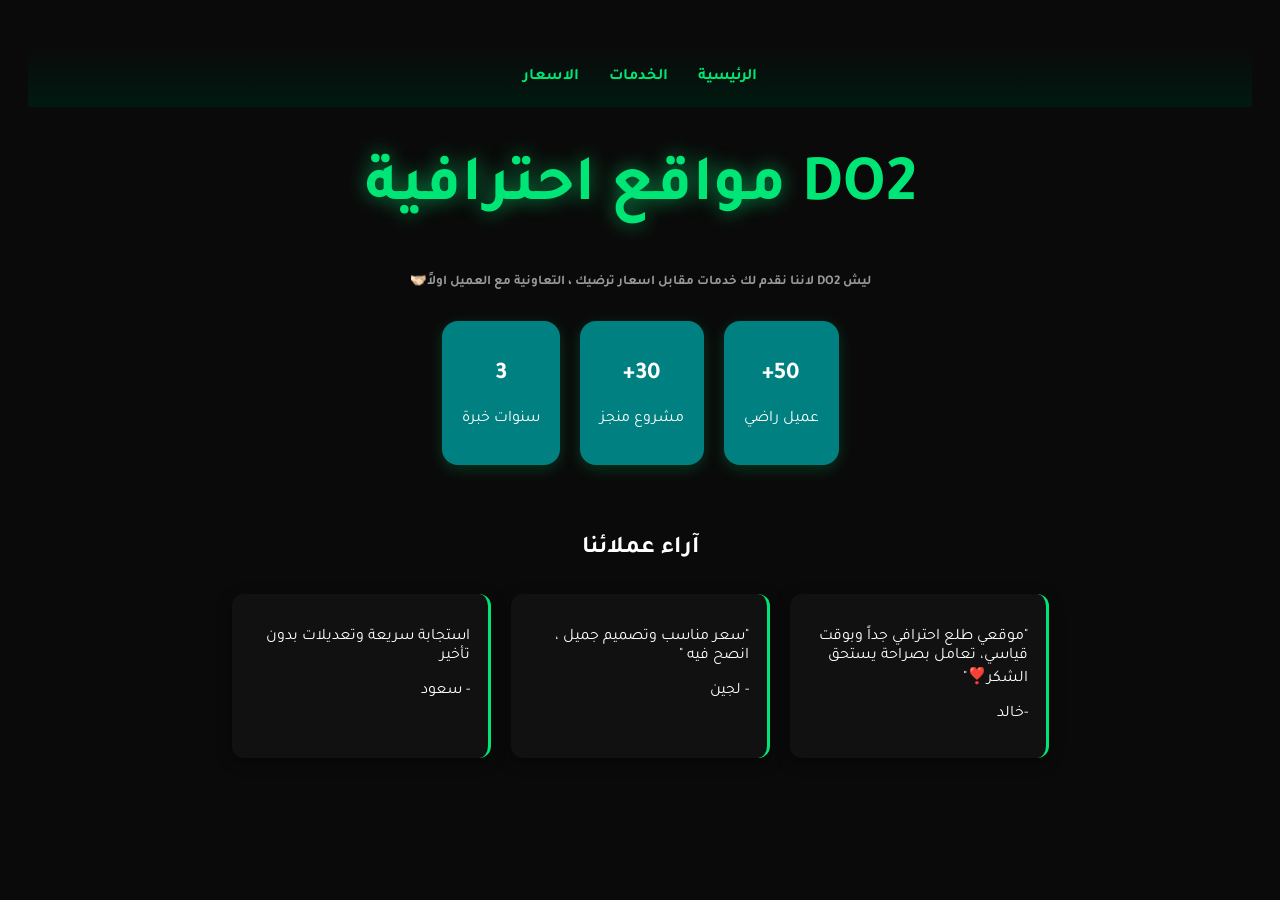
==== index.html @ 1d55e8dd "Add files via upload" ====
<!DOCTYPE html>
<html lang="ar" dir="rtl">
<head>
<meta charset="UTF-8">
<meta name="viewport" content="width=device-width, initial-scale=1.0">

<link rel="preconnect" href="https://fonts.googleapis.com">
<link href="https://fonts.googleapis.com/css2?family=Tajawal:wght@400;700;900&display=swap" rel="stylesheet">

<style>

nav {
	display: flex;
	justify-content: center;
	gap: 30px;
	padding: 20px;
	background: linear-gradient(180deg, #0a0a0a, #001a10);
}

nav a {
	color: #00e676;
	text-decoration: none;
	font-weight: bold;
}

.container {
	display: flex;
	justify-content: center;
	gap: 20px;
	margin-top: 30px;
	flex-wrap: wrap;
}

.stat {
	background: #008080;
	border-radius: 16px;
	box-shadow: 0 4px 15px rgba(0, 230, 118, 0.2);
	padding: 20px;
	text-align: center;
	transition: transform 0.3s, box-shadow 0.3s;
}

.stat:hover {
	transform: translateY(-8px);
	box-shadow: 0 8px 25px rgba(0, 230, 118, 0.35);
}

body {
	background: #0a0a0a;
	color: white;
	text-align: center;
	font-family: 'Tajawal', sans-serif;
	padding: 40px 20px;
	animation: fadeIn 1s ease;
}

.section-title {
	margin-top: 70px;
}

h5 {
	color: #999;
	max-width: 500px;
	margin: 15px auto;
}

h1 {
	color: #00e676;
	font-size: 65px;
}

.review {
	background: #111;
	border-right: 3px solid #00e676;
	border-radius: 12px;
	box-shadow: 0 4px 15px rgba(0, 0, 0, 0.4);
	padding: 18px;
	width: 220px;
	text-align: right;
}

.highlight {
	color: #00e676;
	text-shadow: 0 0 20px rgba(0, 230, 118, 0.6);
}

@media (max-width: 480px) {
	h1 { font-size: 40px; }
	h5 { font-size: 14px; }
}

@keyframes fadeIn {
	from { opacity: 0; transform: translateY(20px); }
	to { opacity: 1; transform: translateY(0); }
}

</style>
</head>

<body>

<nav>
<a href="index.html"> الرئيسية</a>
<a href="services.html">الخدمات</a>
<a href="pricing.html">الاسعار</a>
</nav>

<h1>DO2 <span class="highlight">مواقع احترافية</span></h1>

<h5> ليش DO2 لاننا نقدم لك خدمات مقابل اسعار ترضيك ، التعاونية مع العميل اولاً🫱🏻‍🫲🏼</h5>

<div class="container">
	<div class="stat">
		<h2>50+</h2>
		<p>عميل راضي</p>
	</div>
	<div class="stat">
		<h2>30+</h2>
		<p>مشروع منجز</p>
	</div>
	<div class="stat">
		<h2>3</h2>
		<p>سنوات خبرة</p>
	</div>
</div>

<h2 class="section-title">آراء عملائنا</h2>

<div class="container">
	<div class="review">
		<p>"موقعي طلع احترافي جداً وبوقت قياسي، تعامل بصراحة يستحق الشكر❣️"</p>
		<p>-خالد</p>
	</div>
	<div class="review">
		<p>"سعر مناسب وتصميم جميل ، انصح فيه "</p>
		<p>- لجين </p>
	</div>
	<div class="review">
		<p> استجابة سريعة وتعديلات بدون تأخير</p>
		<p>- سعود </p>
	</div>
</div>

</body>
</html>
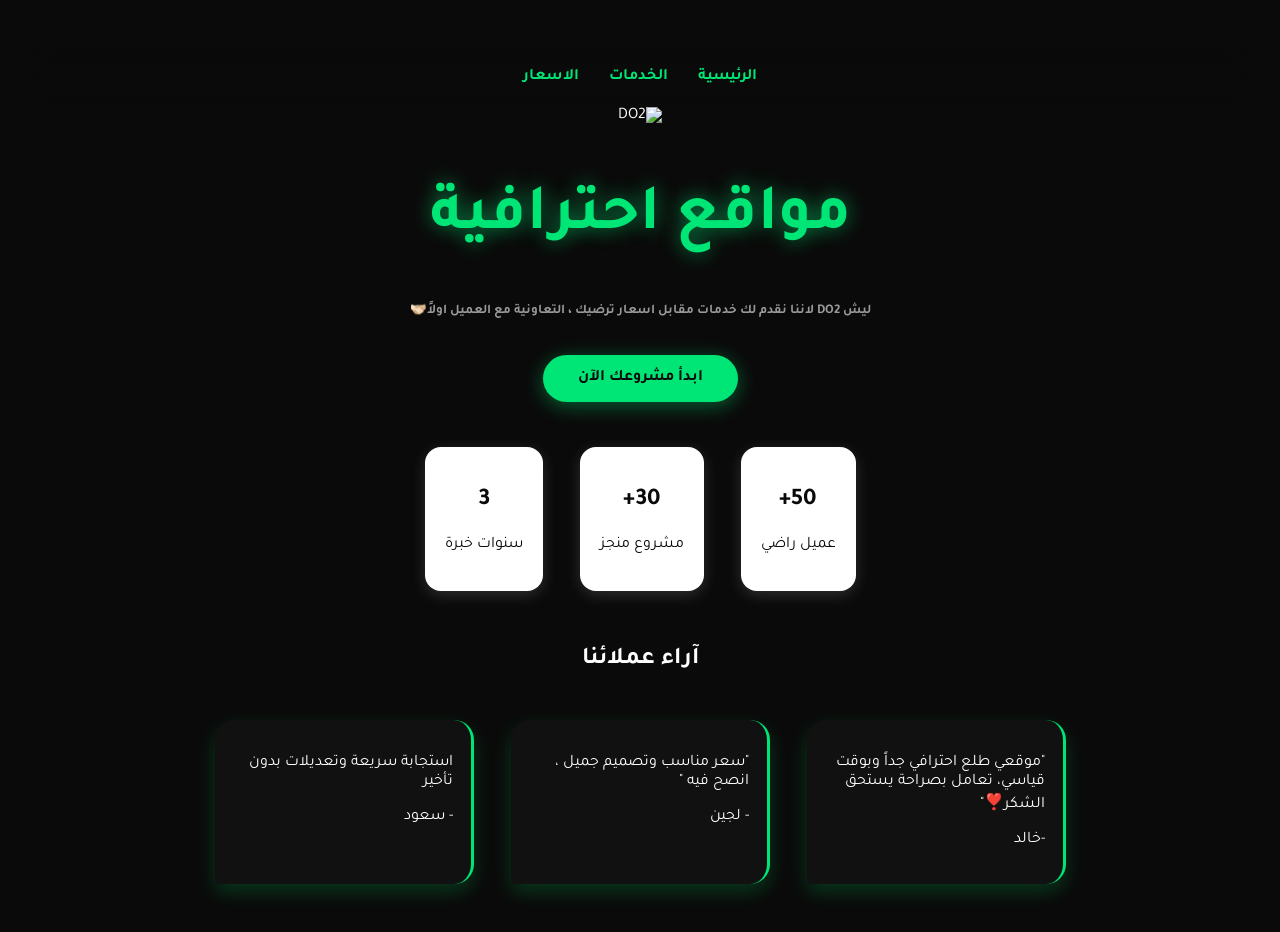
==== commit f47eb350: "Add files via upload" ====
--- a/index.html
+++ b/index.html
@@ -14,27 +14,38 @@
 	justify-content: center;
 	gap: 30px;
 	padding: 20px;
-	background: linear-gradient(180deg, #0a0a0a, #001a10);
+	background: rgba(10, 10, 10, 0.7);
+	backdrop-filter: blur(10px);
+	position: sticky;
+	top: 0;
+	z-index: 10;
 }
 
 nav a {
 	color: #00e676;
 	text-decoration: none;
 	font-weight: bold;
+	transition: color 0.3s, transform 0.3s;
+}
+
+nav a:hover {
+	color: #ffffff;
+	transform: scale(1.1);
 }
 
 .container {
 	display: flex;
 	justify-content: center;
-	gap: 20px;
-	margin-top: 30px;
+	gap: 37px;
+	margin-top: 45px;
 	flex-wrap: wrap;
 }
 
 .stat {
-	background: #008080;
+	background: #ffffff;
+	color: #0a0a0a;
 	border-radius: 16px;
-	box-shadow: 0 4px 15px rgba(0, 230, 118, 0.2);
+	box-shadow: 0 4px 15px rgba(255, 255, 255, 0.15);
 	padding: 20px;
 	text-align: center;
 	transition: transform 0.3s, box-shadow 0.3s;
@@ -42,7 +53,7 @@
 
 .stat:hover {
 	transform: translateY(-8px);
-	box-shadow: 0 8px 25px rgba(0, 230, 118, 0.35);
+	box-shadow: 0 8px 25px rgba(255, 255, 255, 0.3);
 }
 
 body {
@@ -54,8 +65,13 @@
 	animation: fadeIn 1s ease;
 }
 
+.logo {
+	height: 55px;
+	margin-bottom: 10px;
+}
+
 .section-title {
-	margin-top: 70px;
+	margin-top: 55px;
 }
 
 h5 {
@@ -72,8 +88,8 @@
 .review {
 	background: #111;
 	border-right: 3px solid #00e676;
-	border-radius: 12px;
-	box-shadow: 0 4px 15px rgba(0, 0, 0, 0.4);
+	border-radius: 20px 20px 20px 4px;
+	box-shadow: 0 8px 20px rgba(0, 230, 100, 0.20);
 	padding: 18px;
 	width: 220px;
 	text-align: right;
@@ -84,14 +100,41 @@
 	text-shadow: 0 0 20px rgba(0, 230, 118, 0.6);
 }
 
+.cta-btn {display: inline-block;
+background: #00e676;
+color: #0a0a0a;
+padding: 14px 35px;
+border-radius: 50px;
+text-decoration: none;
+font-weight: bold;
+font-size: 16px;
+margin-top: 20px;
+box-shadow: 0 4px 20px rgba(0, 230, 118, 0.4);
+transition: transform 0.3s, box-shadow 0.3s, background 0.3s;
+
+}
+
+.cta-btn:hover {transform: scale(1.05);
+box-shadow: 0 6px 30px rgba(0, 230, 118, 0.6);
+background: #ffffff;
+
+}
+
+
+
+
+
+
 @media (max-width: 480px) {
 	h1 { font-size: 40px; }
 	h5 { font-size: 14px; }
+	.logo { height: 40px; }
 }
 
 @keyframes fadeIn {
 	from { opacity: 0; transform: translateY(20px); }
 	to { opacity: 1; transform: translateY(0); }
+
 }
 
 </style>
@@ -105,9 +148,14 @@
 <a href="pricing.html">الاسعار</a>
 </nav>
 
-<h1>DO2 <span class="highlight">مواقع احترافية</span></h1>
+<img src="https://i.ibb.co/Gf1L4Zm7/content.png" alt="DO2" class="logo">
+
+<h1><span class="highlight">مواقع احترافية</span></h1>
 
 <h5> ليش DO2 لاننا نقدم لك خدمات مقابل اسعار ترضيك ، التعاونية مع العميل اولاً🫱🏻‍🫲🏼</h5>
+
+<a href="https://wa.me/966540903064" class="cta-btn">ابدأ مشروعك الآن</a>
+
 
 <div class="container">
 	<div class="stat">
@@ -123,6 +171,7 @@
 		<p>سنوات خبرة</p>
 	</div>
 </div>
+
 
 <h2 class="section-title">آراء عملائنا</h2>
 
@@ -141,5 +190,6 @@
 	</div>
 </div>
 
+
 </body>
 </html>
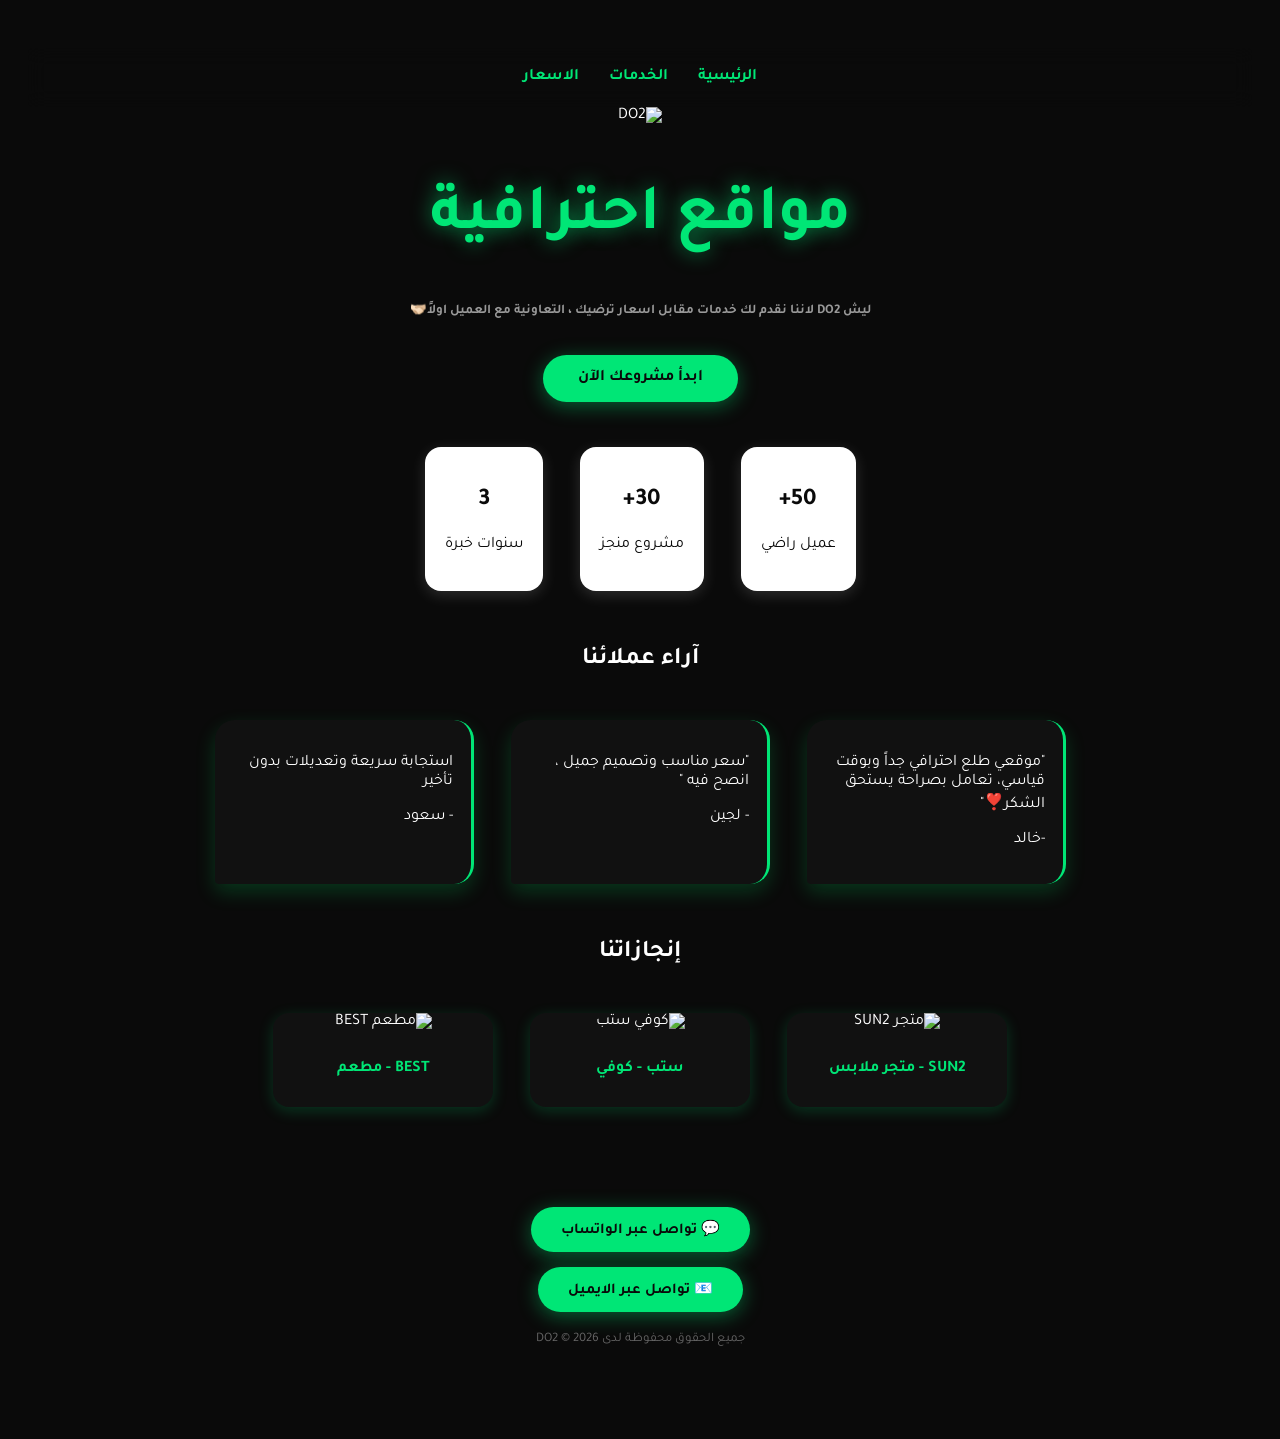
==== commit a9ceb60b: "Add files via upload" ====
--- a/index.html
+++ b/index.html
@@ -100,30 +100,83 @@
 	text-shadow: 0 0 20px rgba(0, 230, 118, 0.6);
 }
 
-.cta-btn {display: inline-block;
-background: #00e676;
-color: #0a0a0a;
-padding: 14px 35px;
-border-radius: 50px;
-text-decoration: none;
-font-weight: bold;
-font-size: 16px;
-margin-top: 20px;
-box-shadow: 0 4px 20px rgba(0, 230, 118, 0.4);
-transition: transform 0.3s, box-shadow 0.3s, background 0.3s;
-
-}
-
-.cta-btn:hover {transform: scale(1.05);
-box-shadow: 0 6px 30px rgba(0, 230, 118, 0.6);
-background: #ffffff;
-
-}
-
-
-
-
-
+.cta-btn {
+	display: inline-block;
+	background: #00e676;
+	color: #0a0a0a;
+	padding: 14px 35px;
+	border-radius: 50px;
+	text-decoration: none;
+	font-weight: bold;
+	font-size: 16px;
+	margin-top: 20px;
+	box-shadow: 0 4px 20px rgba(0, 230, 118, 0.4);
+	transition: transform 0.3s, box-shadow 0.3s, background 0.3s;
+}
+
+.cta-btn:hover {
+	transform: scale(1.05);
+	box-shadow: 0 6px 30px rgba(0, 230, 118, 0.6);
+	background: #ffffff;
+}
+
+.work-item {
+	background: #111;
+	border-radius: 16px;
+	overflow: hidden;
+	width: 220px;
+	box-shadow: 0 4px 15px rgba(0, 230, 118, 0.2);
+	transition: transform 0.3s, box-shadow 0.3s;
+}
+
+.work-item:hover {
+	transform: translateY(-8px);
+	box-shadow: 0 8px 25px rgba(0, 230, 118, 0.35);
+}
+
+.work-item img {
+	width: 100%;
+	height: 140px;
+	object-fit: cover;
+}
+
+.work-item p {
+	padding: 12px;
+	font-weight: bold;
+	color: #00e676;
+}
+
+footer {
+	margin-top: 60px;
+	padding: 40px 20px 30px;
+	text-align: center;
+}
+
+.footer-btn {
+	display: block;
+	width: fit-content;
+	margin: 0 auto 15px;
+	background: #00e676;
+	color: #0a0a0a;
+	padding: 12px 30px;
+	border-radius: 50px;
+	text-decoration: none;
+	font-weight: bold;
+	font-size: 15px;
+	box-shadow: 0 4px 20px rgba(0, 230, 118, 0.4);
+	transition: transform 0.3s, box-shadow 0.3s;
+}
+
+.footer-btn:hover {
+	transform: scale(1.05);
+	box-shadow: 0 6px 30px rgba(0, 230, 118, 0.6);
+}
+
+footer p {
+	color: #666;
+	font-size: 13px;
+	margin-top: 20px;
+}
 
 @media (max-width: 480px) {
 	h1 { font-size: 40px; }
@@ -134,7 +187,6 @@
 @keyframes fadeIn {
 	from { opacity: 0; transform: translateY(20px); }
 	to { opacity: 1; transform: translateY(0); }
-
 }
 
 </style>
@@ -156,7 +208,6 @@
 
 <a href="https://wa.me/966540903064" class="cta-btn">ابدأ مشروعك الآن</a>
 
-
 <div class="container">
 	<div class="stat">
 		<h2>50+</h2>
@@ -172,7 +223,6 @@
 	</div>
 </div>
 
-
 <h2 class="section-title">آراء عملائنا</h2>
 
 <div class="container">
@@ -190,6 +240,28 @@
 	</div>
 </div>
 
+<h2 class="section-title">إنجازاتنا</h2>
+
+<div class="container">
+	<div class="work-item">
+		<img src="https://images.unsplash.com/photo-1441986300917-64674bd600d8?w=500" alt="متجر SUN2">
+		<p>SUN2 - متجر ملابس</p>
+	</div>
+	<div class="work-item">
+		<img src="https://images.unsplash.com/photo-1495474472287-4d71bcdd2085?w=500" alt="كوفي ستب">
+		<p>ستب - كوفي</p>
+	</div>
+	<div class="work-item">
+		<img src="https://images.unsplash.com/photo-1550547660-d9450f859349?w=500" alt="مطعم BEST">
+		<p>BEST - مطعم</p>
+	</div>
+</div>
+
+<footer>
+	<a href="https://wa.me/966543443871" class="footer-btn">💬 تواصل عبر الواتساب</a>
+	<a href="mailto:info@do2.com" class="footer-btn">📧 تواصل عبر الايميل</a>
+	<p>جميع الحقوق محفوظة لدى DO2 © 2026</p>
+</footer>
 
 </body>
 </html>
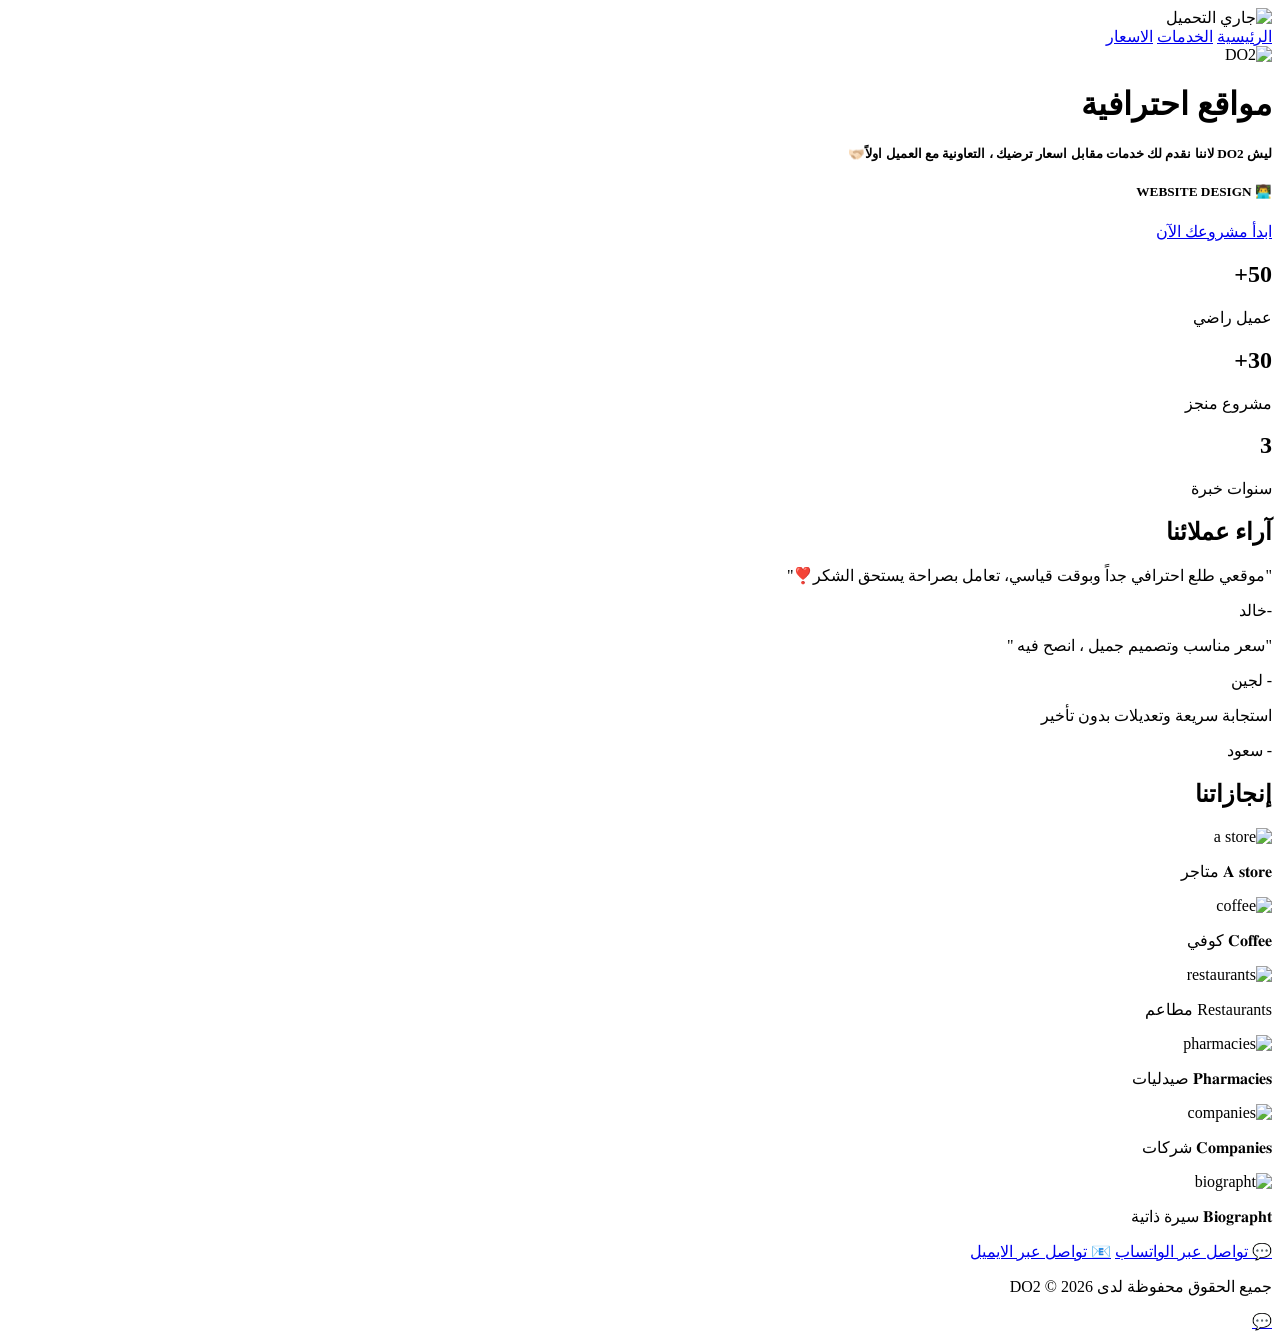
==== commit 6c032b85: "Add files via upload" ====
--- a/index.html
+++ b/index.html
@@ -3,196 +3,22 @@
 <head>
 <meta charset="UTF-8">
 <meta name="viewport" content="width=device-width, initial-scale=1.0">
+<title>DO2 - مواقع احترافية</title>
+
+<meta name="description" content="DO2 لتصميم المواقع الإلكترونية - نبني لك موقعك الاحترافي بسرعة وأسعار تناسبك، مع دعم كامل بعد التسليم">
+<meta name="keywords" content="تصميم مواقع, مواقع الكترونية, تصميم مواقع السعودية, DO2">
 
 <link rel="preconnect" href="https://fonts.googleapis.com">
 <link href="https://fonts.googleapis.com/css2?family=Tajawal:wght@400;700;900&display=swap" rel="stylesheet">
+<link rel="stylesheet" href="style.css">
 
-<style>
-
-nav {
-	display: flex;
-	justify-content: center;
-	gap: 30px;
-	padding: 20px;
-	background: rgba(10, 10, 10, 0.7);
-	backdrop-filter: blur(10px);
-	position: sticky;
-	top: 0;
-	z-index: 10;
-}
-
-nav a {
-	color: #00e676;
-	text-decoration: none;
-	font-weight: bold;
-	transition: color 0.3s, transform 0.3s;
-}
-
-nav a:hover {
-	color: #ffffff;
-	transform: scale(1.1);
-}
-
-.container {
-	display: flex;
-	justify-content: center;
-	gap: 37px;
-	margin-top: 45px;
-	flex-wrap: wrap;
-}
-
-.stat {
-	background: #ffffff;
-	color: #0a0a0a;
-	border-radius: 16px;
-	box-shadow: 0 4px 15px rgba(255, 255, 255, 0.15);
-	padding: 20px;
-	text-align: center;
-	transition: transform 0.3s, box-shadow 0.3s;
-}
-
-.stat:hover {
-	transform: translateY(-8px);
-	box-shadow: 0 8px 25px rgba(255, 255, 255, 0.3);
-}
-
-body {
-	background: #0a0a0a;
-	color: white;
-	text-align: center;
-	font-family: 'Tajawal', sans-serif;
-	padding: 40px 20px;
-	animation: fadeIn 1s ease;
-}
-
-.logo {
-	height: 55px;
-	margin-bottom: 10px;
-}
-
-.section-title {
-	margin-top: 55px;
-}
-
-h5 {
-	color: #999;
-	max-width: 500px;
-	margin: 15px auto;
-}
-
-h1 {
-	color: #00e676;
-	font-size: 65px;
-}
-
-.review {
-	background: #111;
-	border-right: 3px solid #00e676;
-	border-radius: 20px 20px 20px 4px;
-	box-shadow: 0 8px 20px rgba(0, 230, 100, 0.20);
-	padding: 18px;
-	width: 220px;
-	text-align: right;
-}
-
-.highlight {
-	color: #00e676;
-	text-shadow: 0 0 20px rgba(0, 230, 118, 0.6);
-}
-
-.cta-btn {
-	display: inline-block;
-	background: #00e676;
-	color: #0a0a0a;
-	padding: 14px 35px;
-	border-radius: 50px;
-	text-decoration: none;
-	font-weight: bold;
-	font-size: 16px;
-	margin-top: 20px;
-	box-shadow: 0 4px 20px rgba(0, 230, 118, 0.4);
-	transition: transform 0.3s, box-shadow 0.3s, background 0.3s;
-}
-
-.cta-btn:hover {
-	transform: scale(1.05);
-	box-shadow: 0 6px 30px rgba(0, 230, 118, 0.6);
-	background: #ffffff;
-}
-
-.work-item {
-	background: #111;
-	border-radius: 16px;
-	overflow: hidden;
-	width: 220px;
-	box-shadow: 0 4px 15px rgba(0, 230, 118, 0.2);
-	transition: transform 0.3s, box-shadow 0.3s;
-}
-
-.work-item:hover {
-	transform: translateY(-8px);
-	box-shadow: 0 8px 25px rgba(0, 230, 118, 0.35);
-}
-
-.work-item img {
-	width: 100%;
-	height: 140px;
-	object-fit: cover;
-}
-
-.work-item p {
-	padding: 12px;
-	font-weight: bold;
-	color: #00e676;
-}
-
-footer {
-	margin-top: 60px;
-	padding: 40px 20px 30px;
-	text-align: center;
-}
-
-.footer-btn {
-	display: block;
-	width: fit-content;
-	margin: 0 auto 15px;
-	background: #00e676;
-	color: #0a0a0a;
-	padding: 12px 30px;
-	border-radius: 50px;
-	text-decoration: none;
-	font-weight: bold;
-	font-size: 15px;
-	box-shadow: 0 4px 20px rgba(0, 230, 118, 0.4);
-	transition: transform 0.3s, box-shadow 0.3s;
-}
-
-.footer-btn:hover {
-	transform: scale(1.05);
-	box-shadow: 0 6px 30px rgba(0, 230, 118, 0.6);
-}
-
-footer p {
-	color: #666;
-	font-size: 13px;
-	margin-top: 20px;
-}
-
-@media (max-width: 480px) {
-	h1 { font-size: 40px; }
-	h5 { font-size: 14px; }
-	.logo { height: 40px; }
-}
-
-@keyframes fadeIn {
-	from { opacity: 0; transform: translateY(20px); }
-	to { opacity: 1; transform: translateY(0); }
-}
-
-</style>
 </head>
 
 <body>
+
+<div id="preloader">
+	<img src="https://i.ibb.co/TqcjdJ2G/content.png" alt="جاري التحميل">
+</div>
 
 <nav>
 <a href="index.html"> الرئيسية</a>
@@ -200,11 +26,13 @@
 <a href="pricing.html">الاسعار</a>
 </nav>
 
-<img src="https://i.ibb.co/Gf1L4Zm7/content.png" alt="DO2" class="logo">
+<img src="https://i.ibb.co/TqcjdJ2G/content.png" alt="DO2" class="logo">
 
 <h1><span class="highlight">مواقع احترافية</span></h1>
 
 <h5> ليش DO2 لاننا نقدم لك خدمات مقابل اسعار ترضيك ، التعاونية مع العميل اولاً🫱🏻‍🫲🏼</h5>
+
+<h5>👨‍💻 WEBSITE DESIGN</h5>
 
 <a href="https://wa.me/966540903064" class="cta-btn">ابدأ مشروعك الآن</a>
 
@@ -241,20 +69,51 @@
 </div>
 
 <h2 class="section-title">إنجازاتنا</h2>
+<!-- بداية المتاجر -->
 
 <div class="container">
-	<div class="work-item">
-		<img src="https://images.unsplash.com/photo-1441986300917-64674bd600d8?w=500" alt="متجر SUN2">
-		<p>SUN2 - متجر ملابس</p>
-	</div>
-	<div class="work-item">
-		<img src="https://images.unsplash.com/photo-1495474472287-4d71bcdd2085?w=500" alt="كوفي ستب">
-		<p>ستب - كوفي</p>
-	</div>
-	<div class="work-item">
-		<img src="https://images.unsplash.com/photo-1550547660-d9450f859349?w=500" alt="مطعم BEST">
-		<p>BEST - مطعم</p>
-	</div>
+
+<div class="work-item">
+	<img src="https://i.ibb.co/n8skfmx2/IMG-3180.jpg" alt="a store" loading="lazy">
+	<p>𝐀 𝐬𝐭𝐨𝐫𝐞 متاجر</p>
+</div>
+<!-- نهاية المتاجر -->
+
+<!-- بداية الكوفي-->
+<div class="work-item">
+	<img src="https://i.ibb.co/7dkwDdwh/IMG-3179.jpg" alt="coffee" loading="lazy">
+	<p>𝐂𝐨𝐟𝐟𝐞𝐞 كوفي</p>
+</div>
+<!-- نهاية الكوفي -->
+
+<!-- بداية المطاعم-->
+<div class="work-item">
+	<img src="https://i.ibb.co/7JgsVvNF/IMG-3178.jpg" alt="restaurants" loading="lazy">
+	<p>Restaurants مطاعم</p>
+</div>
+<!-- نهاية المطاعم -->
+
+<!-- بداية الصيدليات-->
+<div class="work-item">
+	<img src="https://i.ibb.co/9HWtg6BQ/IMG-3182.jpg" alt="pharmacies" loading="lazy">
+	<p> 𝐏𝐡𝐚𝐫𝐦𝐚𝐜𝐢𝐞𝐬 صيدليات</p>
+</div>
+<!-- نهاية الصيدليات -->
+
+<!-- بداية الشركات -->
+<div class="work-item">
+	<img src="https://i.ibb.co/x4pZxb7/IMG-3181.jpg" alt="companies" loading="lazy">
+	<p>𝐂𝐨𝐦𝐩𝐚𝐧𝐢𝐞𝐬 شركات</p>
+</div>
+<!-- نهاية الشركات -->
+
+<!-- بداية السيرة الذاتيه -->
+<div class="work-item">
+	<img src="https://i.ibb.co/kV3WSvL7/IMG-3183.jpg" alt="biographt" loading="lazy">
+	<p>𝐁𝐢𝐨𝐠𝐫𝐚𝐩𝐡𝐭 سيرة ذاتية</p>
+</div>
+<!-- نهاية السيرة الذاتيه -->
+
 </div>
 
 <footer>
@@ -263,5 +122,9 @@
 	<p>جميع الحقوق محفوظة لدى DO2 © 2026</p>
 </footer>
 
+<a href="https://wa.me/966540903064" class="float-btn">💬</a>
+
+<script src="script.js"></script>
+
 </body>
 </html>
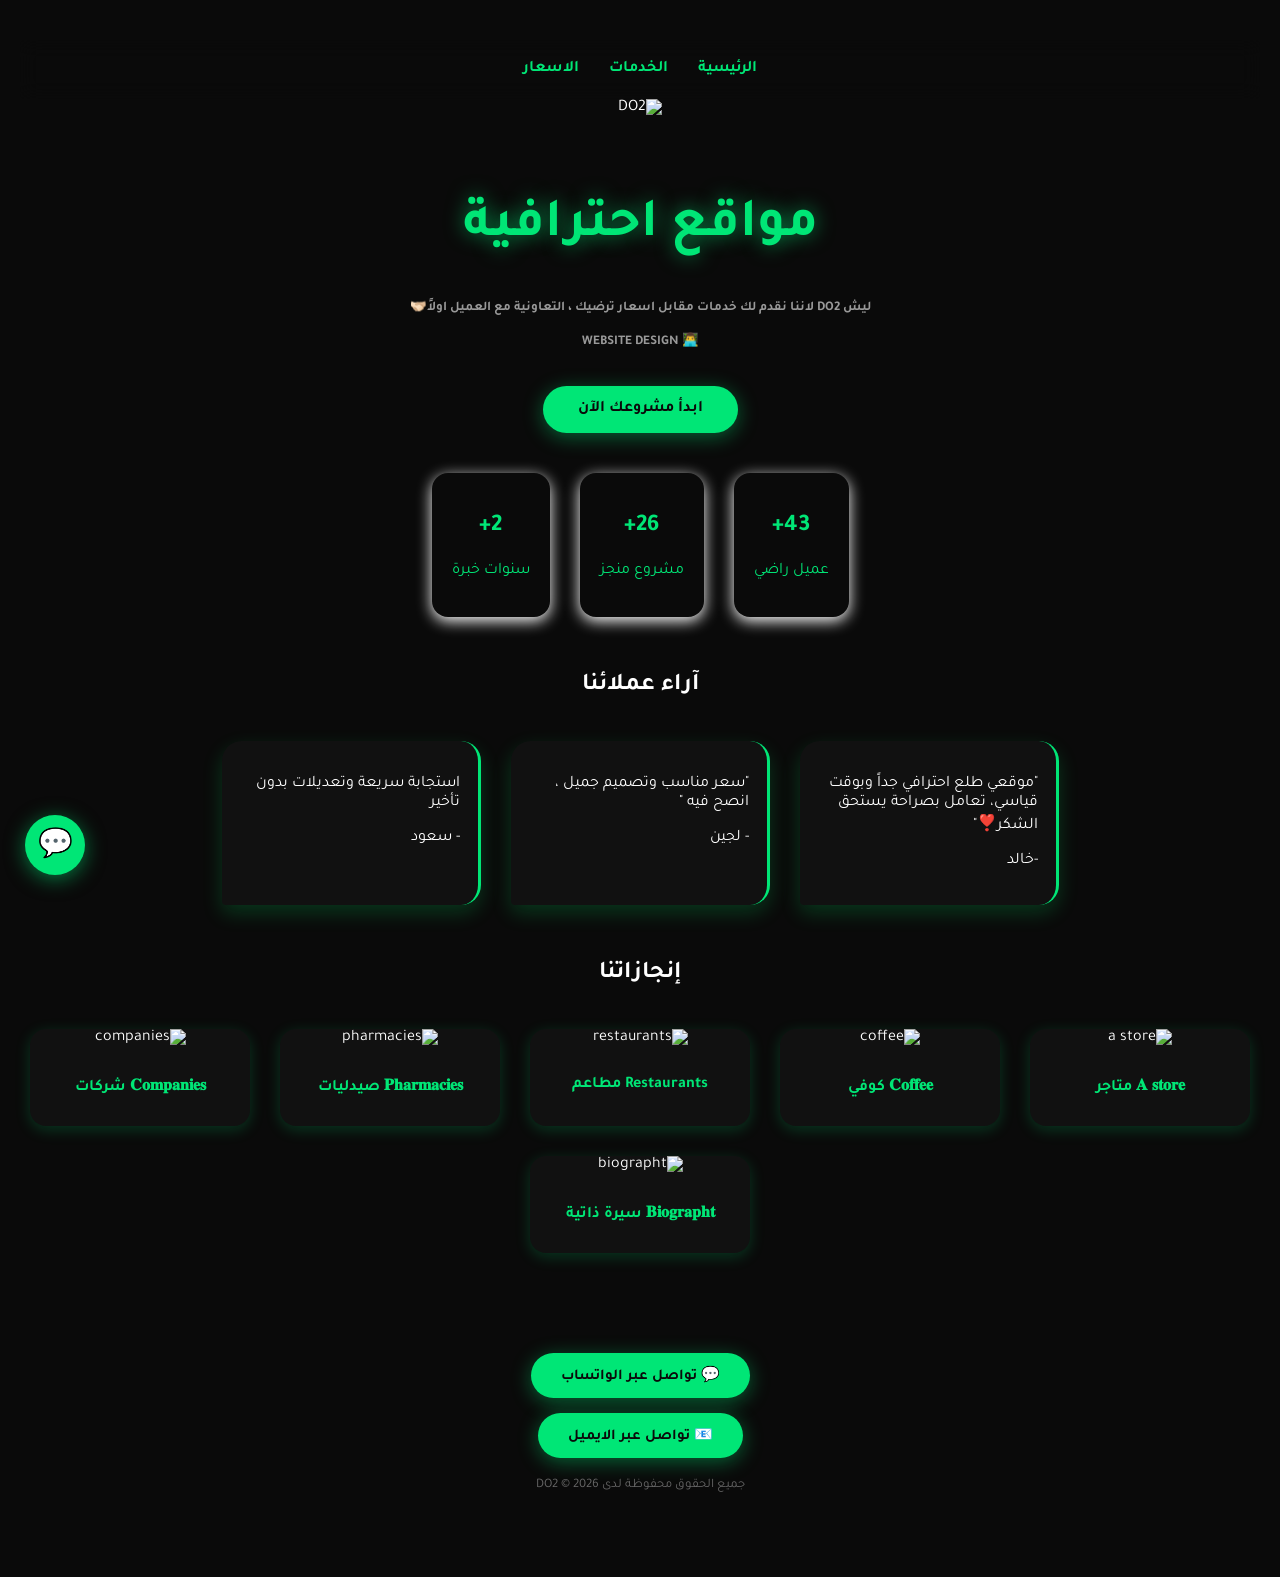
==== commit de81ec0b: "Add files via upload" ====
--- a/index.html
+++ b/index.html
@@ -26,7 +26,7 @@
 <a href="pricing.html">الاسعار</a>
 </nav>
 
-<img src="https://i.ibb.co/TqcjdJ2G/content.png" alt="DO2" class="logo">
+<img src="https://i.ibb.co/LXyDYw7C/IMG-3185.png" alt="DO2" class="logo">
 
 <h1><span class="highlight">مواقع احترافية</span></h1>
 
--- a/style.css
+++ b/style.css
@@ -0,0 +1,333 @@
+nav {
+	display: flex;
+	justify-content: center;
+	gap: 30px;
+	padding: 20px;
+	background: rgba(10, 10, 10, 0.7);
+	backdrop-filter: blur(10px);
+	position: sticky;
+	top: 0;
+	z-index: 10;
+}
+
+nav a {
+	color: #00e676;
+	text-decoration: none;
+	font-weight: bold;
+	transition: color 0.3s, transform 0.3s;
+}
+
+nav a:hover {
+	color: #ffffff;
+	transform: scale(1.1);
+}
+
+body {
+	background: #0a0a0a;
+	color: white;
+	text-align: center;
+	font-family: 'Tajawal', sans-serif;
+	padding: 40px 20px;
+	animation: fadeIn 1s ease;
+	margin: 0;
+}
+
+.logo {
+	height: 85px;
+	margin-bottom: 40px;
+}
+
+.container {
+	display: flex;
+	justify-content: center;
+	gap: 30px;
+	margin-top: 40px;
+	flex-wrap: wrap;
+}
+
+.section-title {
+	margin-top: 55px;
+}
+
+h1 {
+	color: #00e676;
+	font-size: 55px;
+}
+
+h5 {
+	color: #999;
+	max-width: 500px;
+	margin: 15px auto;
+}
+
+.highlight {
+	color: #00e676;
+	text-shadow: 0 0 20px rgba(0, 230, 118, 0.6);
+}
+
+/* بطاقات الإحصائيات (الرئيسية) */
+.stat {
+	background: #ffffff‏;
+	color: #00e676;
+	border-radius: 16px;
+	box-shadow: 0 4px 15px rgba(255, 255, 255, 1);
+	padding: 20px;
+	text-align: center;
+	transition: transform 0.3s, box-shadow 0.3s;
+}
+
+.stat:hover {
+	transform: translateY(-8px);
+	box-shadow: 0 8px 25px rgba(255, 255, 255, 0.3);
+}
+
+/* بطاقات آراء العملاء (الرئيسية) */
+.review {
+	background: #111;
+	border-right: 3px solid #00e676;
+	border-radius: 20px 20px 20px 4px;
+	box-shadow: 0 8px 20px rgba(0, 230, 100, 0.20);
+	padding: 18px;
+	width: 220px;
+	text-align: right;
+}
+
+/* بطاقات معرض الإنجازات (الرئيسية) */
+.work-item {
+	background: #111;
+	border-radius: 16px;
+	overflow: hidden;
+	width: 220px;
+	box-shadow: 0 4px 15px rgba(0, 230, 118, 0.2);
+	transition: transform 0.3s, box-shadow 0.3s;
+}
+
+.work-item:hover {
+	transform: translateY(-8px);
+	box-shadow: 0 8px 25px rgba(0, 230, 118, 0.35);
+}
+
+.work-item img {
+	width: 100%;
+	height: 140px;
+	object-fit: cover;
+}
+
+.work-item p {
+	padding: 12px;
+	font-weight: bold;
+	color: #00e676;
+}
+
+/* بطاقات الخدمات (صفحة الخدمات) */
+.service {
+	background: #111;
+	border-radius: 16px;
+	box-shadow: 0 4px 15px rgba(0, 230, 118, 0.2);
+	padding: 20px;
+	width: 200px;
+	text-align: center;
+	transition: transform 0.3s, box-shadow 0.3s;
+}
+
+.service:hover {
+	transform: translateY(-8px);
+	box-shadow: 0 8px 25px rgba(0, 230, 118, 0.35);
+}
+
+/* بطاقات الباقات (صفحة الأسعار) */
+.plan {
+	background: #111;
+	border-radius: 16px;
+	box-shadow: 0 4px 15px rgba(0, 230, 118, 0.2);
+	padding: 25px;
+	width: 260px;
+	text-align: center;
+	transition: transform 0.3s, box-shadow 0.3s;
+}
+
+.plan:hover {
+	transform: translateY(-8px);
+	box-shadow: 0 8px 25px rgba(0, 230, 118, 0.35);
+}
+
+/* زر الدعوة الرئيسي */
+.cta-btn {
+	display: inline-block;
+	background: #00e676;
+	color: #0a0a0a;
+	padding: 14px 35px;
+	border-radius: 50px;
+	text-decoration: none;
+	font-weight: bold;
+	font-size: 16px;
+	margin-top: 20px;
+	box-shadow: 0 4px 20px rgba(0, 230, 118, 0.4);
+	transition: transform 0.3s, box-shadow 0.3s, background 0.3s;
+}
+
+.cta-btn:hover {
+	transform: scale(1.05);
+	box-shadow: 0 6px 30px rgba(0, 230, 118, 0.6);
+	background: #ffffff;
+}
+
+.float-btn {
+	position: fixed;
+	bottom: 25px;
+	left: 25px;
+	background: #00e676;
+	color: #0a0a0a;
+	width: 60px;
+	height: 60px;
+	border-radius: 50%;
+	display: flex;
+	justify-content: center;
+	align-items: center;
+	font-size: 28px;
+	text-decoration: none;
+	box-shadow: 0 4px 20px rgba(0, 230, 118, 0.5);
+	z-index: 20;
+	transition: transform 0.3s;
+}
+
+.float-btn:hover {
+	transform: scale(1.1);
+}
+
+
+/* نموذج التواصل (صفحة الأسعار) */
+#contactForm {
+	max-width: 350px;
+	margin: 60px auto 0;
+	display: flex;
+	flex-direction: column;
+	gap: 14px;
+}
+
+#contactForm input,
+#contactForm textarea {
+	background: #111;
+	border: 1px solid #333;
+	border-radius: 10px;
+	padding: 14px;
+	color: white;
+	font-family: 'Tajawal', sans-serif;
+	font-size: 15px;
+	outline: none;
+	transition: border-color 0.3s;
+}
+
+#contactForm input:focus,
+#contactForm textarea:focus {
+	border-color: #00e676;
+}
+
+#contactForm textarea {
+	min-height: 100px;
+	resize: vertical;
+}
+
+#contactForm button {
+	background: #00e676;
+	color: #0a0a0a;
+	border: none;
+	padding: 14px;
+	border-radius: 10px;
+	font-weight: bold;
+	font-size: 15px;
+	cursor: pointer;
+	transition: transform 0.3s, background 0.3s;
+}
+
+#contactForm button:hover {
+	transform: scale(1.03);
+	background: #ffffff;
+}
+
+/* الفوتر (كل الصفحات) */
+footer {
+	margin-top: 60px;
+	padding: 40px 20px 30px;
+	text-align: center;
+}
+
+.footer-btn {
+	display: block;
+	width: fit-content;
+	margin: 0 auto 15px;
+	background: #00e676;
+	color: #0a0a0a;
+	padding: 12px 30px;
+	border-radius: 50px;
+	text-decoration: none;
+	font-weight: bold;
+	font-size: 15px;
+	box-shadow: 0 4px 20px rgba(0, 230, 118, 0.4);
+	transition: transform 0.3s, box-shadow 0.3s;
+}
+
+.footer-btn:hover {
+	transform: scale(1.05);
+	box-shadow: 0 6px 30px rgba(0, 230, 118, 0.6);
+}
+
+footer p {
+	color: #666;
+	font-size: 13px;
+	margin-top: 20px;
+}
+
+.reveal {
+	opacity: 0;
+	transform: translateY(30px);
+	transition: opacity 0.6s ease, transform 0.6s ease;
+}
+
+.reveal-active {
+	opacity: 1;
+	transform: translateY(0);
+}
+
+/* شاشة التحميل */
+#preloader {
+	position: fixed;
+	top: 0;
+	left: 0;
+	width: 100%;
+	height: 100%;
+	background: #0a0a0a;
+	display: flex;
+	justify-content: center;
+	align-items: center;
+	z-index: 999;
+	transition: opacity 0.5s, visibility 0.5s;
+}
+
+#preloader img {
+	width: 80px;
+	animation: pulse 1s infinite ease-in-out;
+}
+
+#preloader.hidden {
+	opacity: 0;
+	visibility: hidden;
+}
+
+@keyframes pulse {
+	0%, 100% { transform: scale(1); opacity: 1; }
+	50% { transform: scale(1.15); opacity: 0.6; }
+}
+
+/* الجوال */
+@media (max-width: 480px) {
+	h1 { font-size: 40px; }
+	h5 { font-size: 14px; }
+	.logo { height: 180px; }
+}
+
+/* حركة الدخول */
+@keyframes fadeIn {
+	from { opacity: 0; transform: translateY(20px); }
+	to { opacity: 1; transform: translateY(0); }
+}
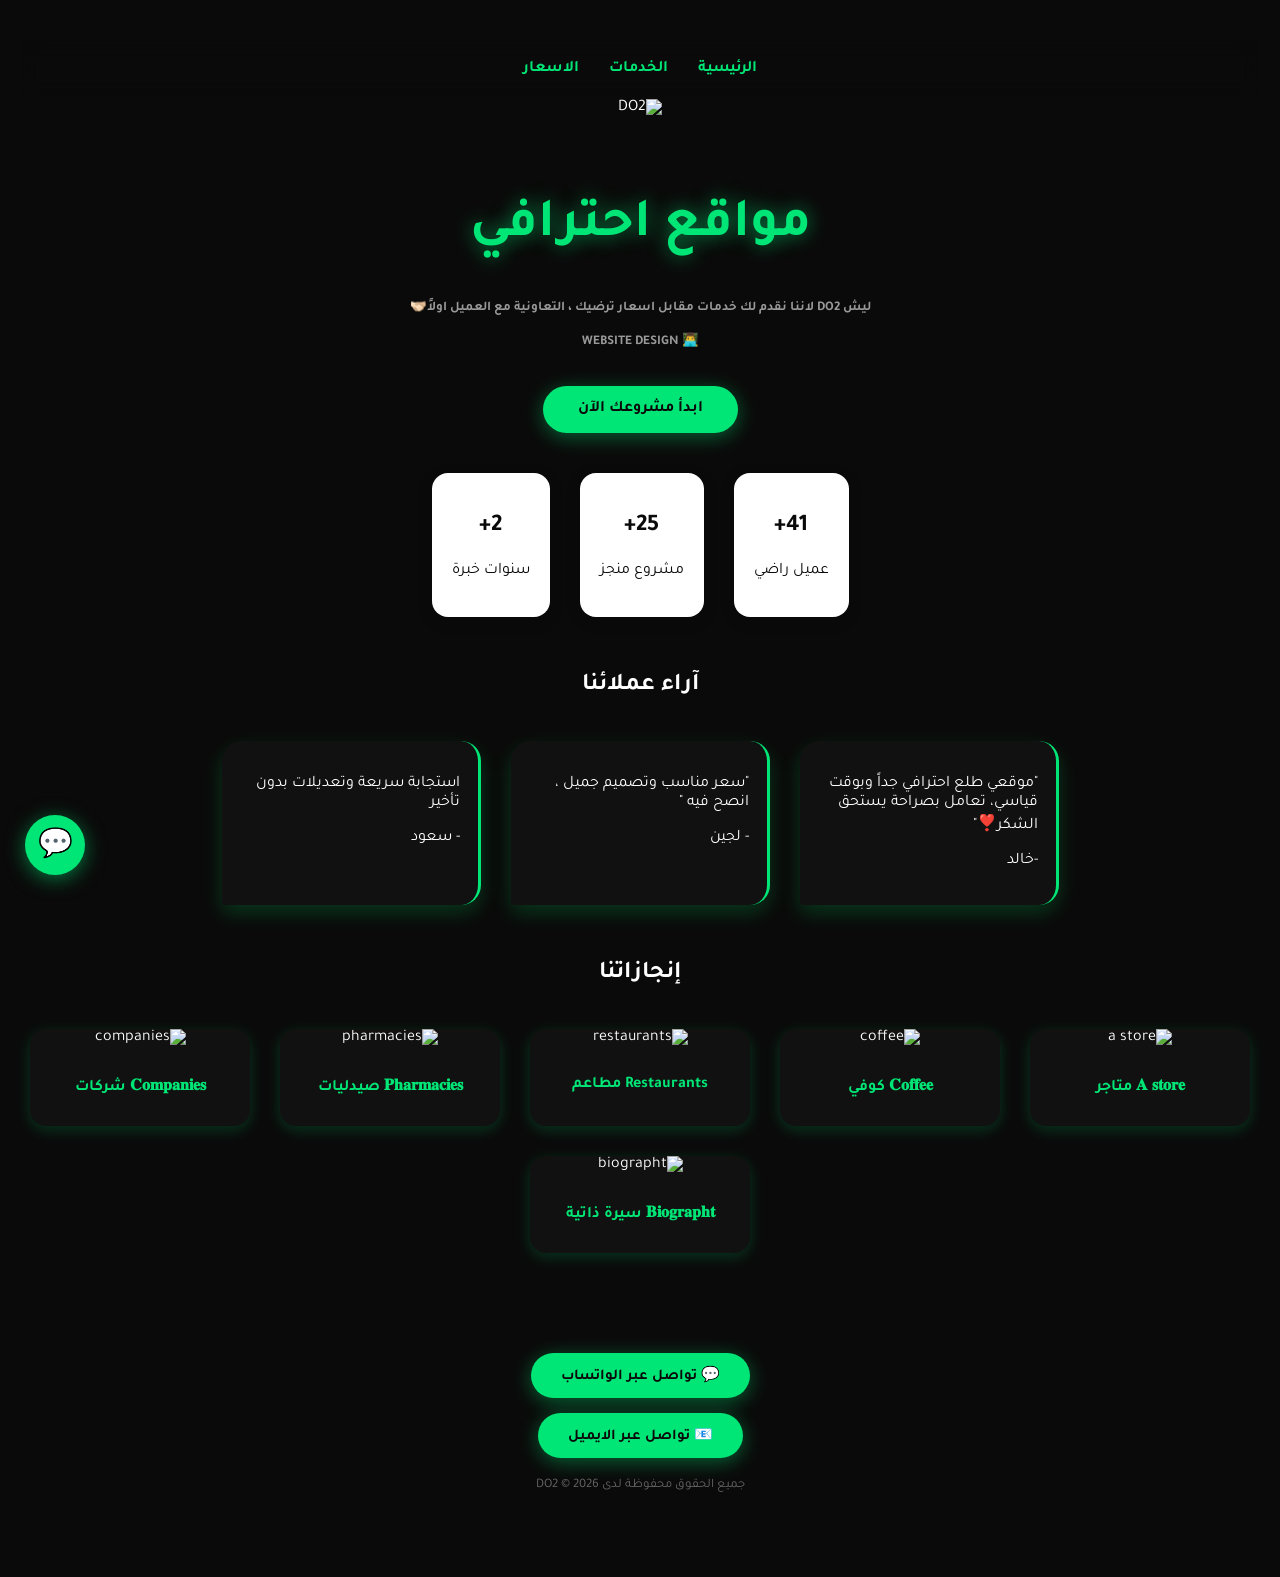
==== commit 75927b1c: "Add files via upload" ====
--- a/index.html
+++ b/index.html
@@ -3,7 +3,15 @@
 <head>
 <meta charset="UTF-8">
 <meta name="viewport" content="width=device-width, initial-scale=1.0">
+
+<meta property="og:title" content="DO2 - مواقع احترافية">
+<meta property="og:description" content="إنجازاتنا ورضى عملائنا">
+<meta property="og:image" content="https://i.ibb.co/LXyDYw7C/IMG-3185.png">
+<meta property="og:type" content="website">
+
 <title>DO2 - مواقع احترافية</title>
+
+<link rel="icon" type="image/png" href="https://i.ibb.co/LXyDYw7C/IMG-3185.png">
 
 <meta name="description" content="DO2 لتصميم المواقع الإلكترونية - نبني لك موقعك الاحترافي بسرعة وأسعار تناسبك، مع دعم كامل بعد التسليم">
 <meta name="keywords" content="تصميم مواقع, مواقع الكترونية, تصميم مواقع السعودية, DO2">
@@ -17,7 +25,7 @@
 <body>
 
 <div id="preloader">
-	<img src="https://i.ibb.co/TqcjdJ2G/content.png" alt="جاري التحميل">
+	<img src="https://i.ibb.co/LXyDYw7C/IMG-3185.png" alt="جاري التحميل">
 </div>
 
 <nav>
@@ -69,7 +77,6 @@
 </div>
 
 <h2 class="section-title">إنجازاتنا</h2>
-<!-- بداية المتاجر -->
 
 <div class="container">
 
@@ -77,42 +84,31 @@
 	<img src="https://i.ibb.co/n8skfmx2/IMG-3180.jpg" alt="a store" loading="lazy">
 	<p>𝐀 𝐬𝐭𝐨𝐫𝐞 متاجر</p>
 </div>
-<!-- نهاية المتاجر -->
 
-<!-- بداية الكوفي-->
 <div class="work-item">
 	<img src="https://i.ibb.co/7dkwDdwh/IMG-3179.jpg" alt="coffee" loading="lazy">
 	<p>𝐂𝐨𝐟𝐟𝐞𝐞 كوفي</p>
 </div>
-<!-- نهاية الكوفي -->
 
-<!-- بداية المطاعم-->
 <div class="work-item">
 	<img src="https://i.ibb.co/7JgsVvNF/IMG-3178.jpg" alt="restaurants" loading="lazy">
 	<p>Restaurants مطاعم</p>
 </div>
-<!-- نهاية المطاعم -->
 
-<!-- بداية الصيدليات-->
 <div class="work-item">
 	<img src="https://i.ibb.co/9HWtg6BQ/IMG-3182.jpg" alt="pharmacies" loading="lazy">
 	<p> 𝐏𝐡𝐚𝐫𝐦𝐚𝐜𝐢𝐞𝐬 صيدليات</p>
 </div>
-<!-- نهاية الصيدليات -->
 
-<!-- بداية الشركات -->
 <div class="work-item">
 	<img src="https://i.ibb.co/x4pZxb7/IMG-3181.jpg" alt="companies" loading="lazy">
 	<p>𝐂𝐨𝐦𝐩𝐚𝐧𝐢𝐞𝐬 شركات</p>
 </div>
-<!-- نهاية الشركات -->
 
-<!-- بداية السيرة الذاتيه -->
 <div class="work-item">
 	<img src="https://i.ibb.co/kV3WSvL7/IMG-3183.jpg" alt="biographt" loading="lazy">
 	<p>𝐁𝐢𝐨𝐠𝐫𝐚𝐩𝐡𝐭 سيرة ذاتية</p>
 </div>
-<!-- نهاية السيرة الذاتيه -->
 
 </div>
 
@@ -124,6 +120,8 @@
 
 <a href="https://wa.me/966540903064" class="float-btn">💬</a>
 
+<a href="#" id="backToTop" class="float-btn back-top">⬆️</a>
+
 <script src="script.js"></script>
 
 </body>
--- a/style.css
+++ b/style.css
@@ -67,10 +67,10 @@
 
 /* بطاقات الإحصائيات (الرئيسية) */
 .stat {
-	background: #ffffff‏;
-	color: #00e676;
+	background: #ffffff;
+	color: #0a0a0a;
 	border-radius: 16px;
-	box-shadow: 0 4px 15px rgba(255, 255, 255, 1);
+	box-shadow: 0 4px 15px rgba(0, 0, 0, 0.15);
 	padding: 20px;
 	text-align: center;
 	transition: transform 0.3s, box-shadow 0.3s;
@@ -78,7 +78,7 @@
 
 .stat:hover {
 	transform: translateY(-8px);
-	box-shadow: 0 8px 25px rgba(255, 255, 255, 0.3);
+	box-shadow: 0 8px 25px rgba(0, 0, 0, 0.25);
 }
 
 /* بطاقات آراء العملاء (الرئيسية) */
@@ -314,6 +314,19 @@
 	visibility: hidden;
 }
 
+.back-top {
+    left: auto;
+    right: 25px;
+    opacity: 0;
+    visibility: hidden;
+}
+
+.back-top.show {
+    opacity: 1;
+    visibility: visible;
+}
+
+
 @keyframes pulse {
 	0%, 100% { transform: scale(1); opacity: 1; }
 	50% { transform: scale(1.15); opacity: 0.6; }
@@ -323,7 +336,7 @@
 @media (max-width: 480px) {
 	h1 { font-size: 40px; }
 	h5 { font-size: 14px; }
-	.logo { height: 180px; }
+	.logo { height: 60px; }
 }
 
 /* حركة الدخول */
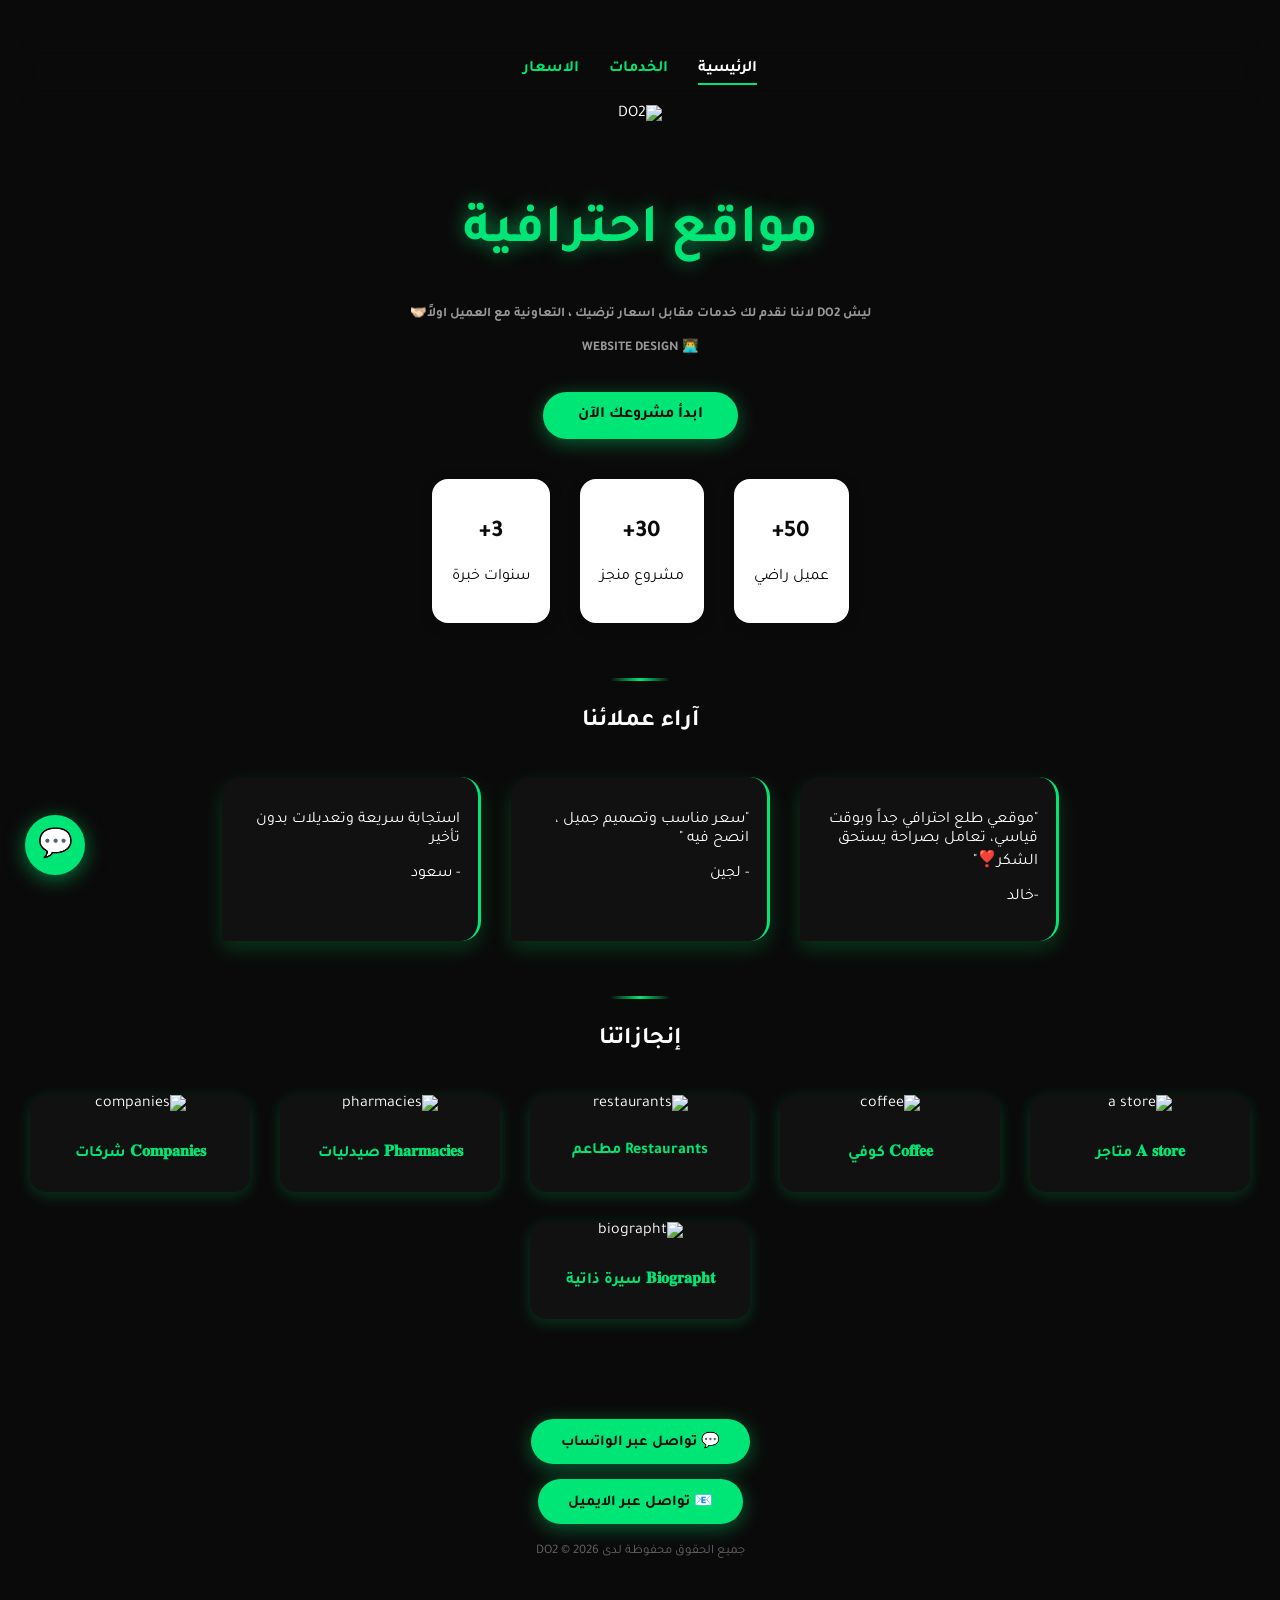
==== commit 047ce289: "Add files via upload" ====
--- a/index.html
+++ b/index.html
@@ -3,6 +3,8 @@
 <head>
 <meta charset="UTF-8">
 <meta name="viewport" content="width=device-width, initial-scale=1.0">
+
+<meta name="theme-color" content="#0a0a0a">
 
 <meta property="og:title" content="DO2 - مواقع احترافية">
 <meta property="og:description" content="إنجازاتنا ورضى عملائنا">
@@ -29,10 +31,11 @@
 </div>
 
 <nav>
-<a href="index.html"> الرئيسية</a>
+<a href="index.html" class="active"> الرئيسية</a>
 <a href="services.html">الخدمات</a>
 <a href="pricing.html">الاسعار</a>
 </nav>
+
 
 <img src="https://i.ibb.co/LXyDYw7C/IMG-3185.png" alt="DO2" class="logo">
 
--- a/style.css
+++ b/style.css
@@ -22,6 +22,13 @@
 	transform: scale(1.1);
 }
 
+nav a.active {
+    color: #ffffff;
+    border-bottom: 2px solid #00e676;
+    padding-bottom: 4px;
+}
+
+
 body {
 	background: #0a0a0a;
 	color: white;
@@ -63,7 +70,27 @@
 .highlight {
 	color: #00e676;
 	text-shadow: 0 0 20px rgba(0, 230, 118, 0.6);
-}
+
+}
+
+.section-title {
+    margin-top: 55px;
+    position: relative;
+    padding-top: 30px;
+}
+
+.section-title::before {
+    content: "";
+    position: absolute;
+    top: 0;
+    left: 50%;
+    transform: translateX(-50%);
+    width: 60px;
+    height: 3px;
+    background: linear-gradient(90deg, transparent, #00e676, transparent);
+    border-radius: 10px;
+}
+
 
 /* بطاقات الإحصائيات (الرئيسية) */
 .stat {
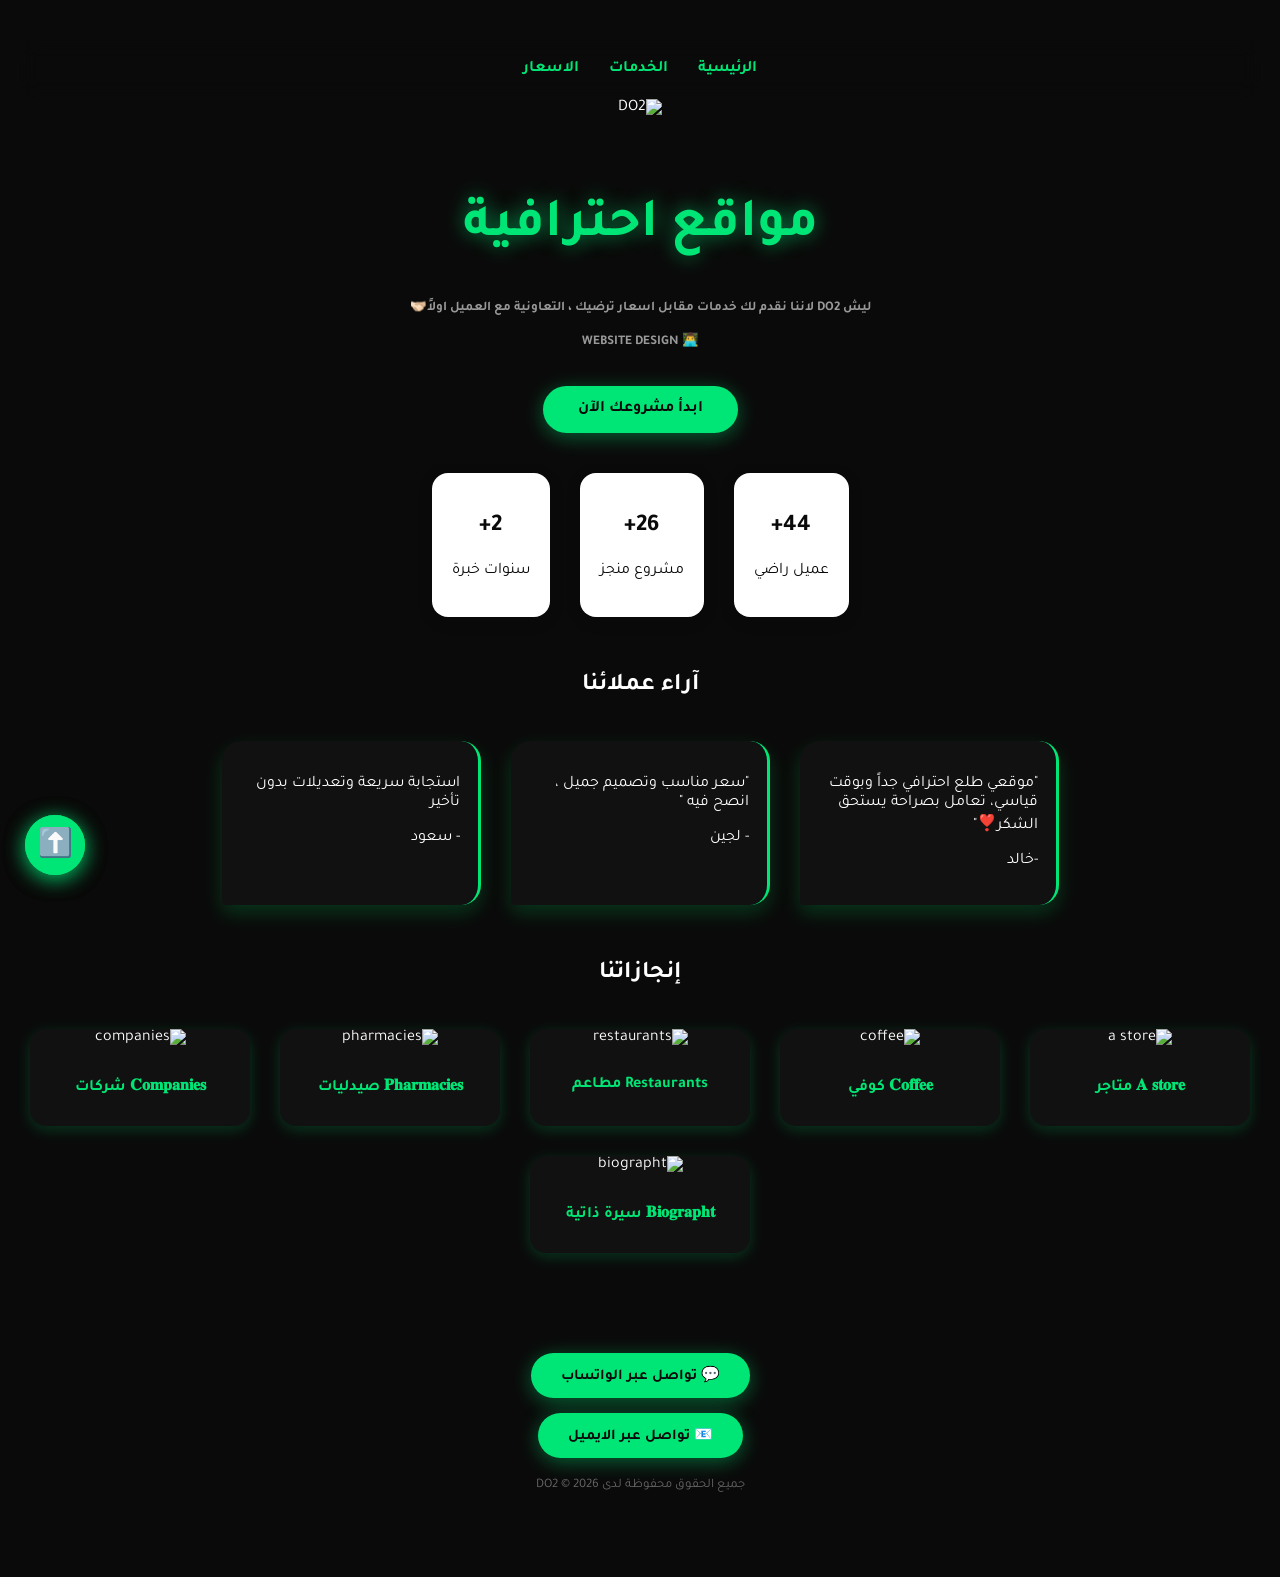
==== commit 9174875a: "Add files via upload" ====
--- a/index.html
+++ b/index.html
@@ -3,8 +3,6 @@
 <head>
 <meta charset="UTF-8">
 <meta name="viewport" content="width=device-width, initial-scale=1.0">
-
-<meta name="theme-color" content="#0a0a0a">
 
 <meta property="og:title" content="DO2 - مواقع احترافية">
 <meta property="og:description" content="إنجازاتنا ورضى عملائنا">
@@ -14,6 +12,7 @@
 <title>DO2 - مواقع احترافية</title>
 
 <link rel="icon" type="image/png" href="https://i.ibb.co/LXyDYw7C/IMG-3185.png">
+<meta name="theme-color" content="#0a0a0a">
 
 <meta name="description" content="DO2 لتصميم المواقع الإلكترونية - نبني لك موقعك الاحترافي بسرعة وأسعار تناسبك، مع دعم كامل بعد التسليم">
 <meta name="keywords" content="تصميم مواقع, مواقع الكترونية, تصميم مواقع السعودية, DO2">
@@ -35,7 +34,6 @@
 <a href="services.html">الخدمات</a>
 <a href="pricing.html">الاسعار</a>
 </nav>
-
 
 <img src="https://i.ibb.co/LXyDYw7C/IMG-3185.png" alt="DO2" class="logo">
 
@@ -83,35 +81,35 @@
 
 <div class="container">
 
-<div class="work-item">
+<a href="store.html" class="work-item">
 	<img src="https://i.ibb.co/n8skfmx2/IMG-3180.jpg" alt="a store" loading="lazy">
 	<p>𝐀 𝐬𝐭𝐨𝐫𝐞 متاجر</p>
-</div>
+</a>
 
-<div class="work-item">
+<a href="coffee.html" class="work-item">
 	<img src="https://i.ibb.co/7dkwDdwh/IMG-3179.jpg" alt="coffee" loading="lazy">
 	<p>𝐂𝐨𝐟𝐟𝐞𝐞 كوفي</p>
-</div>
+</a>
 
-<div class="work-item">
+<a href="restaurants.html" class="work-item">
 	<img src="https://i.ibb.co/7JgsVvNF/IMG-3178.jpg" alt="restaurants" loading="lazy">
 	<p>Restaurants مطاعم</p>
-</div>
+</a>
 
-<div class="work-item">
+<a href="pharmacies.html" class="work-item">
 	<img src="https://i.ibb.co/9HWtg6BQ/IMG-3182.jpg" alt="pharmacies" loading="lazy">
 	<p> 𝐏𝐡𝐚𝐫𝐦𝐚𝐜𝐢𝐞𝐬 صيدليات</p>
-</div>
+</a>
 
-<div class="work-item">
+<a href="companies.html" class="work-item">
 	<img src="https://i.ibb.co/x4pZxb7/IMG-3181.jpg" alt="companies" loading="lazy">
 	<p>𝐂𝐨𝐦𝐩𝐚𝐧𝐢𝐞𝐬 شركات</p>
-</div>
+</a>
 
-<div class="work-item">
+<a href="biography.html" class="work-item">
 	<img src="https://i.ibb.co/kV3WSvL7/IMG-3183.jpg" alt="biographt" loading="lazy">
 	<p>𝐁𝐢𝐨𝐠𝐫𝐚𝐩𝐡𝐭 سيرة ذاتية</p>
-</div>
+</a>
 
 </div>
 
@@ -128,4 +126,4 @@
 <script src="script.js"></script>
 
 </body>
-</html>+</html>
--- a/style.css
+++ b/style.css
@@ -22,13 +22,6 @@
 	transform: scale(1.1);
 }
 
-nav a.active {
-    color: #ffffff;
-    border-bottom: 2px solid #00e676;
-    padding-bottom: 4px;
-}
-
-
 body {
 	background: #0a0a0a;
 	color: white;
@@ -70,27 +63,7 @@
 .highlight {
 	color: #00e676;
 	text-shadow: 0 0 20px rgba(0, 230, 118, 0.6);
-
-}
-
-.section-title {
-    margin-top: 55px;
-    position: relative;
-    padding-top: 30px;
-}
-
-.section-title::before {
-    content: "";
-    position: absolute;
-    top: 0;
-    left: 50%;
-    transform: translateX(-50%);
-    width: 60px;
-    height: 3px;
-    background: linear-gradient(90deg, transparent, #00e676, transparent);
-    border-radius: 10px;
-}
-
+}
 
 /* بطاقات الإحصائيات (الرئيسية) */
 .stat {
@@ -127,6 +100,9 @@
 	width: 220px;
 	box-shadow: 0 4px 15px rgba(0, 230, 118, 0.2);
 	transition: transform 0.3s, box-shadow 0.3s;
+	display: block;
+	text-decoration: none;
+	color: inherit;
 }
 
 .work-item:hover {
@@ -341,19 +317,6 @@
 	visibility: hidden;
 }
 
-.back-top {
-    left: auto;
-    right: 25px;
-    opacity: 0;
-    visibility: hidden;
-}
-
-.back-top.show {
-    opacity: 1;
-    visibility: visible;
-}
-
-
 @keyframes pulse {
 	0%, 100% { transform: scale(1); opacity: 1; }
 	50% { transform: scale(1.15); opacity: 0.6; }
@@ -364,6 +327,7 @@
 	h1 { font-size: 40px; }
 	h5 { font-size: 14px; }
 	.logo { height: 60px; }
+	.project-hero { margin-top: 20px; }
 }
 
 /* حركة الدخول */
@@ -371,3 +335,38 @@
 	from { opacity: 0; transform: translateY(20px); }
 	to { opacity: 1; transform: translateY(0); }
 }
+
+/* صفحات تفاصيل المشاريع */
+.project-hero {
+	max-width: 700px;
+	margin: 40px auto 0;
+	border-radius: 16px;
+	overflow: hidden;
+	box-shadow: 0 8px 25px rgba(0, 230, 118, 0.2);
+}
+
+.project-hero img {
+	width: 100%;
+	display: block;
+}
+
+.project-content {
+	max-width: 600px;
+	margin: 30px auto 0;
+}
+
+.project-content p {
+	line-height: 1.9;
+	color: #ccc;
+	text-align: right;
+	margin-bottom: 20px;
+}
+
+.project-features {
+	max-width: 600px;
+	margin: 20px auto;
+	text-align: right;
+	line-height: 2.2;
+	color: #ccc;
+	padding-right: 10px;
+}
